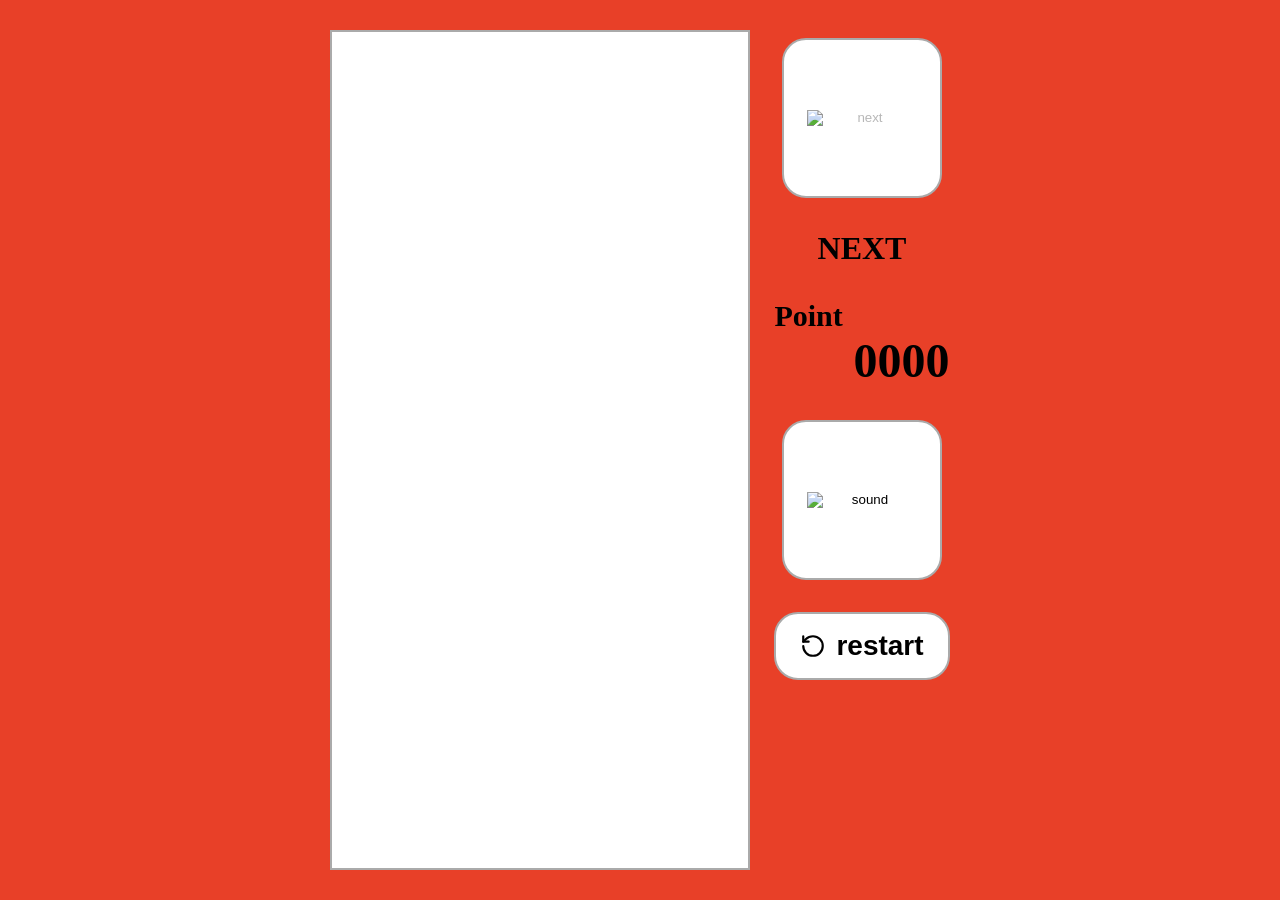
==== game.html @ 51355ba3 "Add gestures and start page" ====
<!DOCTYPE html>
<html lang="zh-CN">
<head>
    <meta charset="UTF-8">
    <meta name="viewport" content="width=device-width, initial-scale=1.0, maximum-scale=1.0, user-scalable=no">
    <title>俄罗斯方块 - 游戏</title>
    <link rel="stylesheet" href="style.css">
</head>
<body>
    <video id="webcam" autoplay playsinline muted style="display: none;"></video>

    <div class="container">
        <div class="canvas-area">
            <canvas id="gameCanvas"></canvas>
        </div>
        <div class="sidebar">
            <button class="btn next-btn" disabled>
                <img id="nextBlockImg" src="https://res.cloudinary.com/w24obzi2/image/upload/v1792656560/%E6%96%B9%E5%9D%97.webp" alt="next">
            </button>
            <div class="text-next">NEXT</div>

            <div class="point-wrap">
                <div class="point-text">Point</div>
                <div class="point-num" id="scoreNum">0000</div>
            </div>

            <button class="btn sound-btn">
                <img id="soundIcon" src="https://res.cloudinary.com/w24obzi2/image/upload/v1792656560/%E9%9D%99%E9%9F%B3.webp" alt="sound">
            </button>

            <button class="btn restart-btn" id="restartBtn">
                <svg width="26" height="26" viewBox="0 0 24 24" fill="none" stroke="black" stroke-width="2" stroke-linecap="round" stroke-linejoin="round">
                    <path d="M3 12a9 9 0 1 0 9-9 9.75 9.75 0 0 0-6.74 2.74L3 8"/>
                    <path d="M3 3v5h5"/>
                </svg>
                <span>restart</span>
            </button>
        </div>
    </div>

    <audio id="gameAudio" src="" loop>

    <!-- 指定稳定版本，避免CDN路径变动导致加载失败 -->
    <script src="https://cdn.jsdelivr.net/npm/@mediapipe/hands@0.4.1675469240/hands.min.js"></script>
    <script src="https://cdn.jsdelivr.net/npm/@mediapipe/camera_utils@0.3.1675466862/camera_utils.min.js"></script>
    <script src="script.js"></script>
</body>
</html>
---- style.css ----
*{
    margin:0;
    padding:0;
    box-sizing: border-box;
}
body{
    background-color: #e84028;
    min-height:100vh;
    display:flex;
    justify-content:center;
    align-items:center;
    padding:16px;
}
.container{
    display:flex;
    gap:24px;
    align-items:flex-start;
}
.canvas-area{
    width: 420px;
    aspect-ratio: 1 / 2;
    background:#ffffff;
    border:2px solid #aaa;
}
#gameCanvas{
    width: 100%;
    height: 100%;
    display:block;
}
.sidebar{
    display:flex;
    flex-direction:column;
    gap:32px;
    align-items:center;
    padding-top:8px;
}
.point-wrap{
    width:100%;
}
.btn{
    width:160px;
    height:160px;
    border-radius:24px;
    border:2px solid #aaa;
    background:#fff;
    cursor:pointer;
    display:flex;
    justify-content:center;
    align-items:center;
}
.btn:disabled{
    cursor: default;
}
.btn:active:not(:disabled){
    transform:scale(0.96);
}
.btn img{
    width:110px;
    height:auto;
}
.restart-btn{
    height: auto;
    padding: 16px 24px;
    gap: 10px;
    font-size: 28px;
    font-weight: bold;
    width: auto;
}
.text-next{
    font-size:32px;
    font-weight:bold;
    color:#000;
}
.point-text{
    font-size:30px;
    font-weight:bold;
}
.point-num{
    font-size:48px;
    font-weight:bold;
    text-align:right;
}

/* ========== 移动端适配 ========== */
@media (max-width: 992px) {
    .container{
        flex-direction: column;
        align-items: center;
    }
    .canvas-area{
        width: min(60vw, 320px);
        aspect-ratio: 1 / 2;
    }
    .sidebar{
        flex-direction: row;
        flex-wrap: wrap;
        justify-content: center;
        gap: 20px;
        padding-top:0;
    }
    .btn{
        width: 110px;
        height:110px;
    }
    .btn img{
        width:75px;
    }
    .restart-btn{
        width: auto;
        height: auto;
        padding: 12px 18px;
        font-size: 20px;
    }
    .restart-btn svg{
        width: 20px;
        height: 20px;
    }
    .text-next{
        font-size:24px;
    }
    .point-text{
        font-size:22px;
    }
    .point-num{
        font-size:36px;
    }
    .point-wrap{
        width: auto;
    }
}

@media (max-width: 480px) {
    .canvas-area{
        width: 55vw;
        aspect-ratio: 1 / 2;
    }
    .btn{
        width: 85px;
        height:85px;
        border-radius:16px;
    }
    .btn img{
        width:58px;
    }
    .restart-btn{
        padding: 10px 14px;
        font-size: 16px;
        gap: 6px;
    }
    .restart-btn svg{
        width: 16px;
        height: 16px;
    }
    .text-next{
        font-size:20px;
    }
    .point-text{
        font-size:18px;
    }
    .point-num{
        font-size:28px;
    }
}
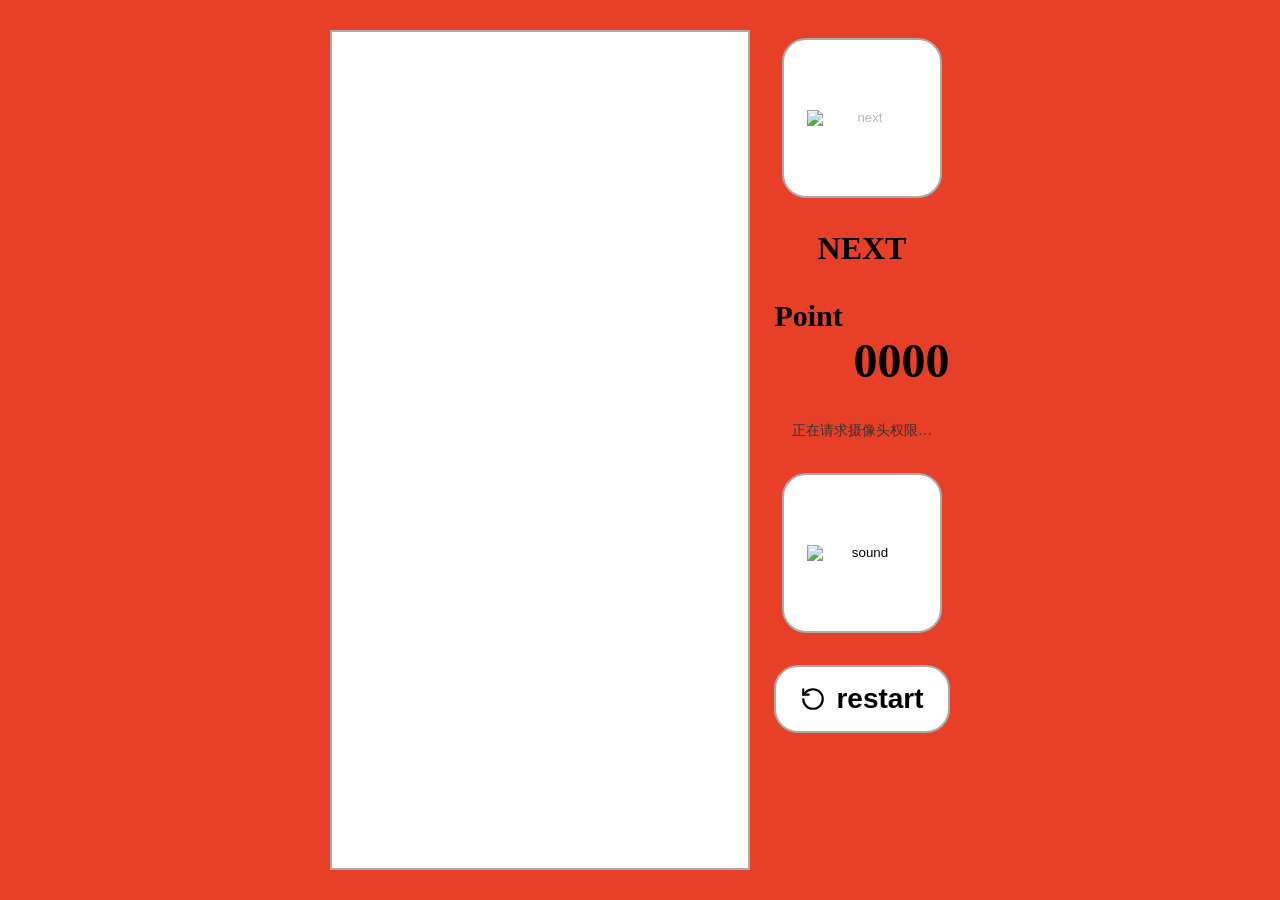
==== commit 8902c640: "bug fix" ====
--- a/game.html
+++ b/game.html
@@ -24,6 +24,10 @@
                 <div class="point-num" id="scoreNum">0000</div>
             </div>
 
+            <div class="gesture-status" id="gestureStatus" role="status" aria-live="polite">
+                正在请求摄像头权限…
+            </div>
+
             <button class="btn sound-btn">
                 <img id="soundIcon" src="https://res.cloudinary.com/w24obzi2/image/upload/v1792656560/%E9%9D%99%E9%9F%B3.webp" alt="sound">
             </button>
--- a/style.css
+++ b/style.css
@@ -80,6 +80,13 @@
     font-weight:bold;
     text-align:right;
 }
+.gesture-status{
+    max-width:200px;
+    color:#333;
+    font-size:14px;
+    line-height:1.5;
+    text-align:center;
+}
 
 /* ========== 移动端适配 ========== */
 @media (max-width: 992px) {
@@ -124,6 +131,9 @@
     .point-num{
         font-size:36px;
     }
+    .gesture-status{
+        max-width:160px;
+    }
     .point-wrap{
         width: auto;
     }
@@ -160,6 +170,9 @@
     .point-num{
         font-size:28px;
     }
+    .gesture-status{
+        max-width:130px;
+        font-size:12px;
+    }
 }
 
-
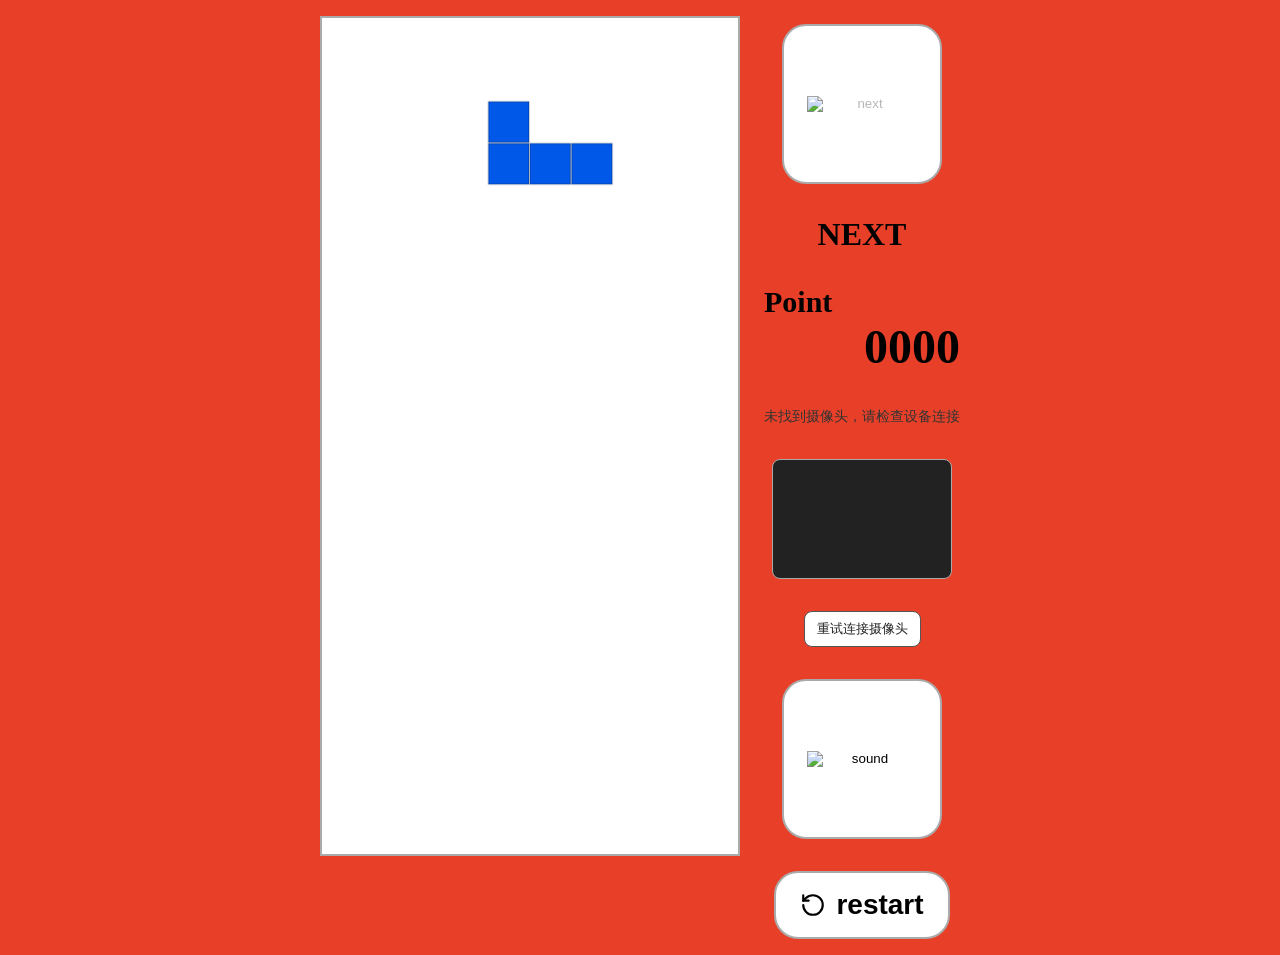
==== commit d87f4099: "Fixed the bug that disabled gesture controls" ====
--- a/game.html
+++ b/game.html
@@ -7,8 +7,6 @@
     <link rel="stylesheet" href="style.css">
 </head>
 <body>
-    <video id="webcam" autoplay playsinline muted style="display: none;"></video>
-
     <div class="container">
         <div class="canvas-area">
             <canvas id="gameCanvas"></canvas>
@@ -27,6 +25,10 @@
             <div class="gesture-status" id="gestureStatus" role="status" aria-live="polite">
                 正在请求摄像头权限…
             </div>
+            <video id="webcam" class="camera-preview" autoplay playsinline muted></video>
+            <button class="camera-retry-btn" id="cameraRetryBtn" type="button">
+                重试连接摄像头
+            </button>
 
             <button class="btn sound-btn">
                 <img id="soundIcon" src="https://res.cloudinary.com/w24obzi2/image/upload/v1792656560/%E9%9D%99%E9%9F%B3.webp" alt="sound">
@@ -46,7 +48,6 @@
 
     <!-- 指定稳定版本，避免CDN路径变动导致加载失败 -->
     <script src="https://cdn.jsdelivr.net/npm/@mediapipe/hands@0.4.1675469240/hands.min.js"></script>
-    <script src="https://cdn.jsdelivr.net/npm/@mediapipe/camera_utils@0.3.1675466862/camera_utils.min.js"></script>
     <script src="script.js"></script>
 </body>
 </html>
--- a/style.css
+++ b/style.css
@@ -87,6 +87,28 @@
     line-height:1.5;
     text-align:center;
 }
+.camera-preview{
+    display:block;
+    width:180px;
+    height:120px;
+    border:1px solid #aaa;
+    border-radius:8px;
+    background:#222;
+    object-fit:cover;
+    transform:scaleX(-1);
+}
+.camera-retry-btn{
+    border:1px solid #555;
+    border-radius:8px;
+    padding:8px 12px;
+    background:#fff;
+    color:#222;
+    cursor:pointer;
+}
+.camera-retry-btn:disabled{
+    cursor:wait;
+    opacity:.65;
+}
 
 /* ========== 移动端适配 ========== */
 @media (max-width: 992px) {
@@ -134,6 +156,10 @@
     .gesture-status{
         max-width:160px;
     }
+    .camera-preview{
+        width:150px;
+        height:100px;
+    }
     .point-wrap{
         width: auto;
     }
@@ -174,5 +200,8 @@
         max-width:130px;
         font-size:12px;
     }
-}
-
+    .camera-preview{
+        width:120px;
+        height:80px;
+    }
+}
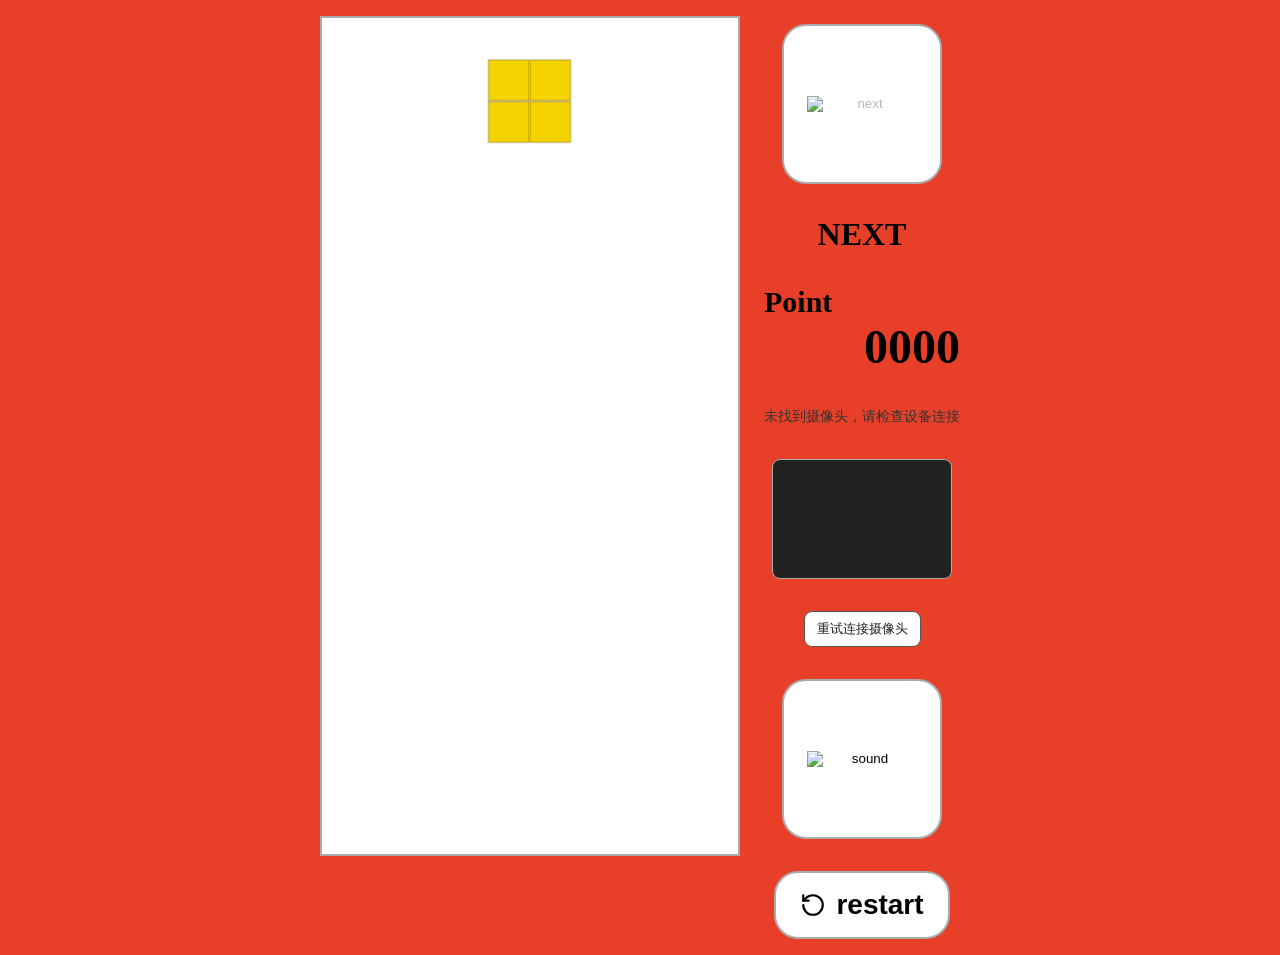
==== commit 8482e909: "Add sound effects" ====
--- a/game.html
+++ b/game.html
@@ -44,8 +44,6 @@
         </div>
     </div>
 
-    <audio id="gameAudio" src="" loop>
-
     <!-- 指定稳定版本，避免CDN路径变动导致加载失败 -->
     <script src="https://cdn.jsdelivr.net/npm/@mediapipe/hands@0.4.1675469240/hands.min.js"></script>
     <script src="script.js"></script>
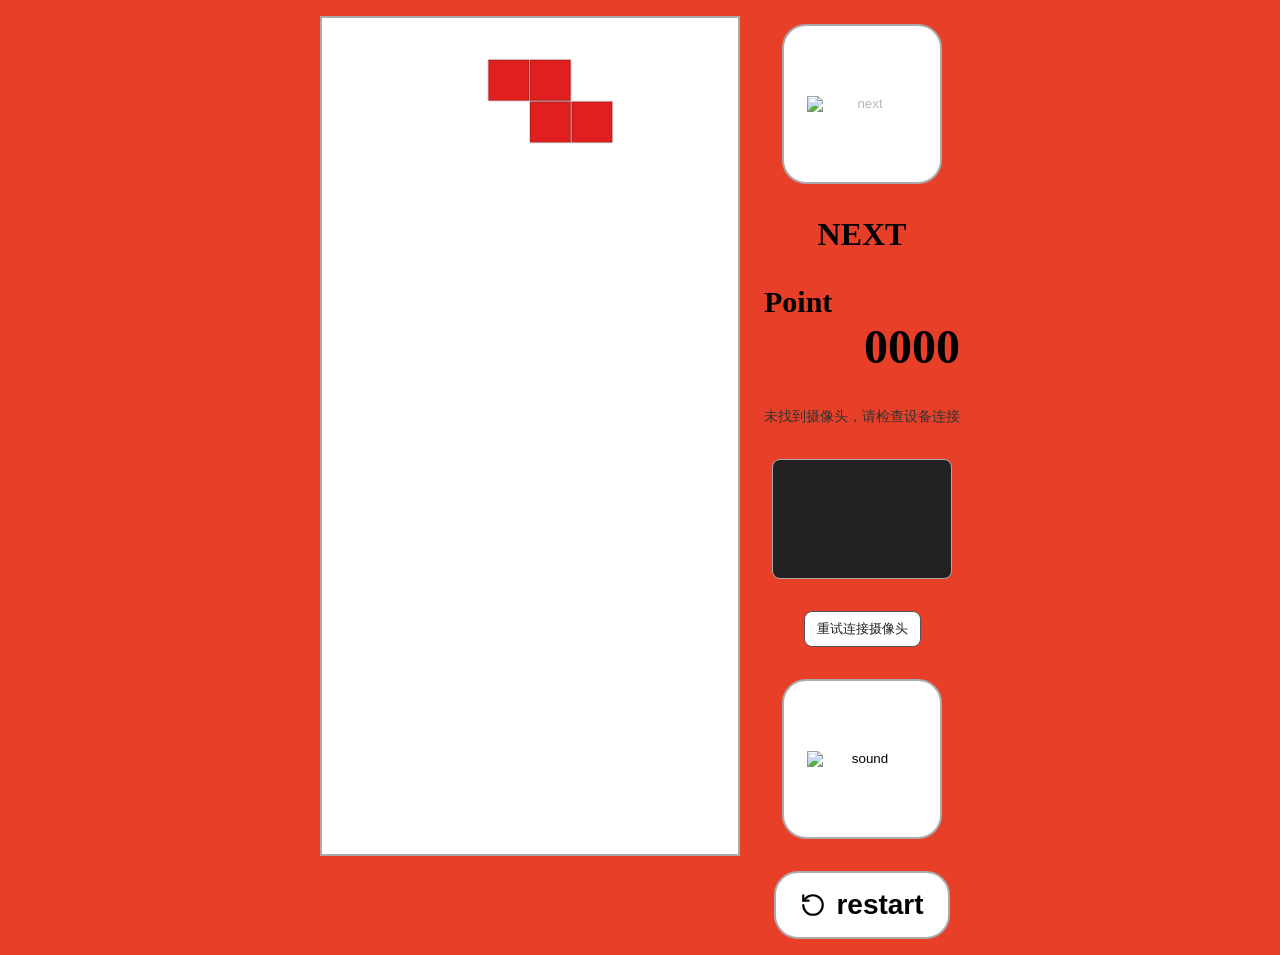
==== commit 0c985bc8: "Added mobile responsiveness" ====
--- a/game.html
+++ b/game.html
@@ -20,6 +20,21 @@
             <div class="point-wrap">
                 <div class="point-text">Point</div>
                 <div class="point-num" id="scoreNum">0000</div>
+            </div>
+
+            <div class="mobile-controls" aria-label="手机游戏方向键">
+                <button class="mobile-control-btn" type="button" data-game-action="ArrowUp" aria-label="旋转方块">
+                    <img src="https://res.cloudinary.com/w24obzi2/image/upload/v1792838994/arrow-up.webp" alt="">
+                </button>
+                <button class="mobile-control-btn" type="button" data-game-action="ArrowLeft" aria-label="方块左移">
+                    <img src="https://res.cloudinary.com/w24obzi2/image/upload/v1792838994/arrow-left.webp" alt="">
+                </button>
+                <button class="mobile-control-btn" type="button" data-game-action="ArrowDown" aria-label="方块下移">
+                    <img src="https://res.cloudinary.com/w24obzi2/image/upload/v1792838994/arrow-down.webp" alt="">
+                </button>
+                <button class="mobile-control-btn" type="button" data-game-action="ArrowRight" aria-label="方块右移">
+                    <img src="https://res.cloudinary.com/w24obzi2/image/upload/v1792838994/arrow-right.webp" alt="">
+                </button>
             </div>
 
             <div class="gesture-status" id="gestureStatus" role="status" aria-live="polite">
--- a/style.css
+++ b/style.css
@@ -79,6 +79,9 @@
     font-size:48px;
     font-weight:bold;
     text-align:right;
+}
+.mobile-controls{
+    display:none;
 }
 .gesture-status{
     max-width:200px;
@@ -163,6 +166,53 @@
     .point-wrap{
         width: auto;
     }
+    .mobile-controls{
+        display:grid;
+        grid-template-columns:repeat(3, 54px);
+        grid-template-rows:repeat(2, 54px);
+        gap:6px;
+        grid-template-areas:
+            ". up ."
+            "left down right";
+        touch-action:manipulation;
+    }
+    .mobile-control-btn{
+        display:flex;
+        align-items:center;
+        justify-content:center;
+        width:54px;
+        height:54px;
+        padding:8px;
+        border:1px solid #888;
+        border-radius:12px;
+        background:#fff;
+        box-shadow:0 2px 3px rgba(0,0,0,.2);
+        touch-action:manipulation;
+        -webkit-tap-highlight-color:transparent;
+    }
+    .mobile-control-btn:active{
+        transform:scale(.92);
+        background:#eee;
+    }
+    .mobile-control-btn img{
+        display:block;
+        width:100%;
+        height:100%;
+        object-fit:contain;
+        pointer-events:none;
+    }
+    .mobile-control-btn[data-game-action="ArrowUp"]{
+        grid-area:up;
+    }
+    .mobile-control-btn[data-game-action="ArrowLeft"]{
+        grid-area:left;
+    }
+    .mobile-control-btn[data-game-action="ArrowDown"]{
+        grid-area:down;
+    }
+    .mobile-control-btn[data-game-action="ArrowRight"]{
+        grid-area:right;
+    }
 }
 
 @media (max-width: 480px) {
@@ -204,4 +254,15 @@
         width:120px;
         height:80px;
     }
-}
+    .mobile-controls{
+        grid-template-columns:repeat(3, 48px);
+        grid-template-rows:repeat(2, 48px);
+        gap:5px;
+    }
+    .mobile-control-btn{
+        width:48px;
+        height:48px;
+        padding:7px;
+        border-radius:10px;
+    }
+}
